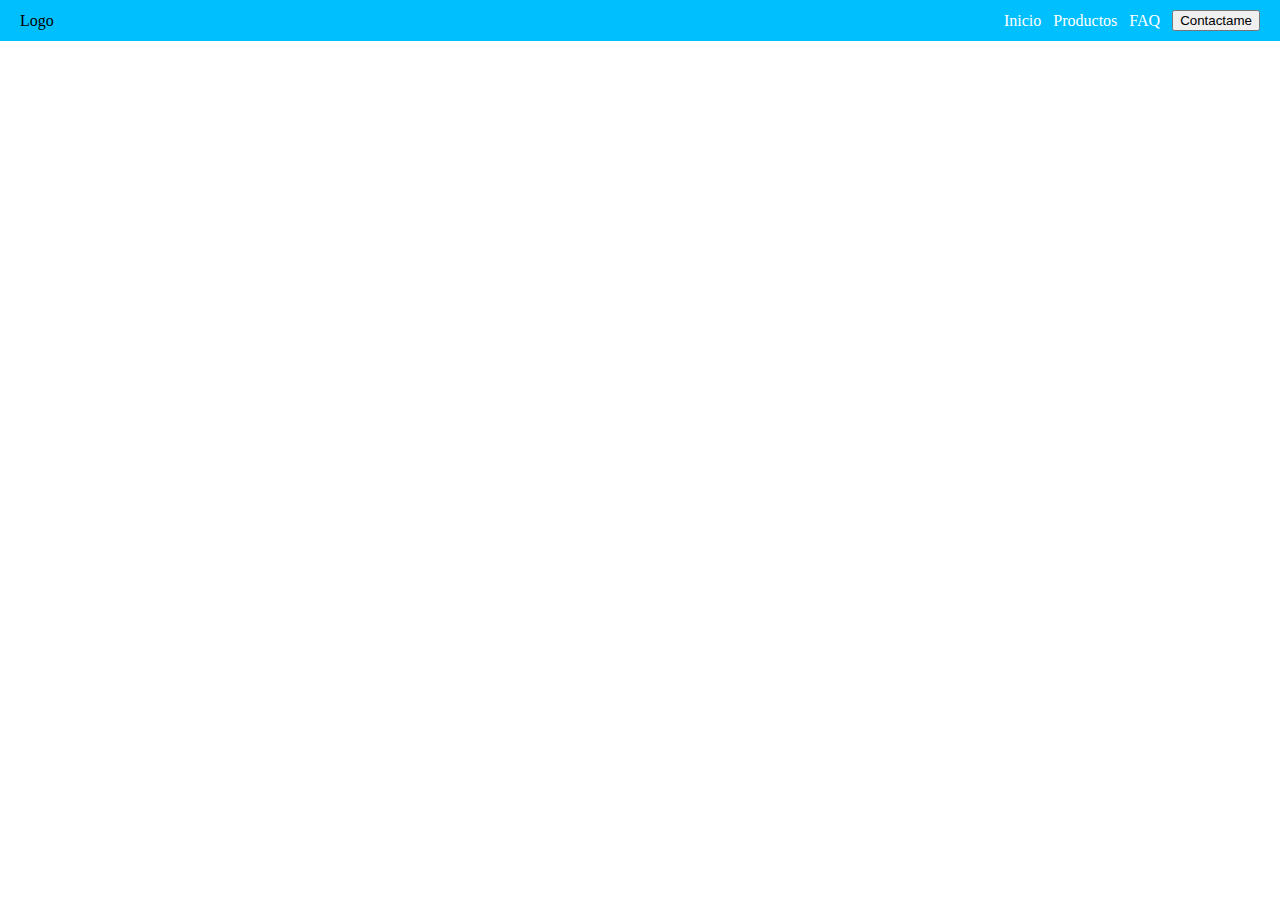
==== CSS/index.html @ d1a5cae9 "css" ====
<!DOCTYPE html>
<html lang="en">
  <head>
    <meta charset="UTF-8">
    <meta name="viewport" content="width=device-width, initial-scale=1.0">
    <title>Document</title>
    <!-- CSS IN-FILE -->
    <link rel="stylesheet" href="./styles/general.css">
    <link rel="stylesheet" href="./styles/nav.css">
    <!-- CSS IN-BLOCK -->
    <style>
      p {
        color: white;
      }
    </style>
  </head>
  <body>
    <!-- CSS IN-LINE -->
    <nav style="background-color: deepskyblue;">
      <div>Logo</div>
      <div>
        <p>Inicio</p>
        <p>Productos</p>
        <p>FAQ</p>
        <button>Contactame</button>
      </div>
    </nav>
  </body>
</html>
---- CSS/styles/general.css ----
/* Solo trabaja styles en conjunto 

Selector universal*/
* {
  margin: 0px;
}
---- CSS/styles/nav.css ----
nav {
  padding: 10px 20px;
  display: flex;
  justify-content: space-between;
  align-items: center;
}

nav > div {
  display: flex;
  justify-content: center;
  align-items: center;
  gap: 12px;
}
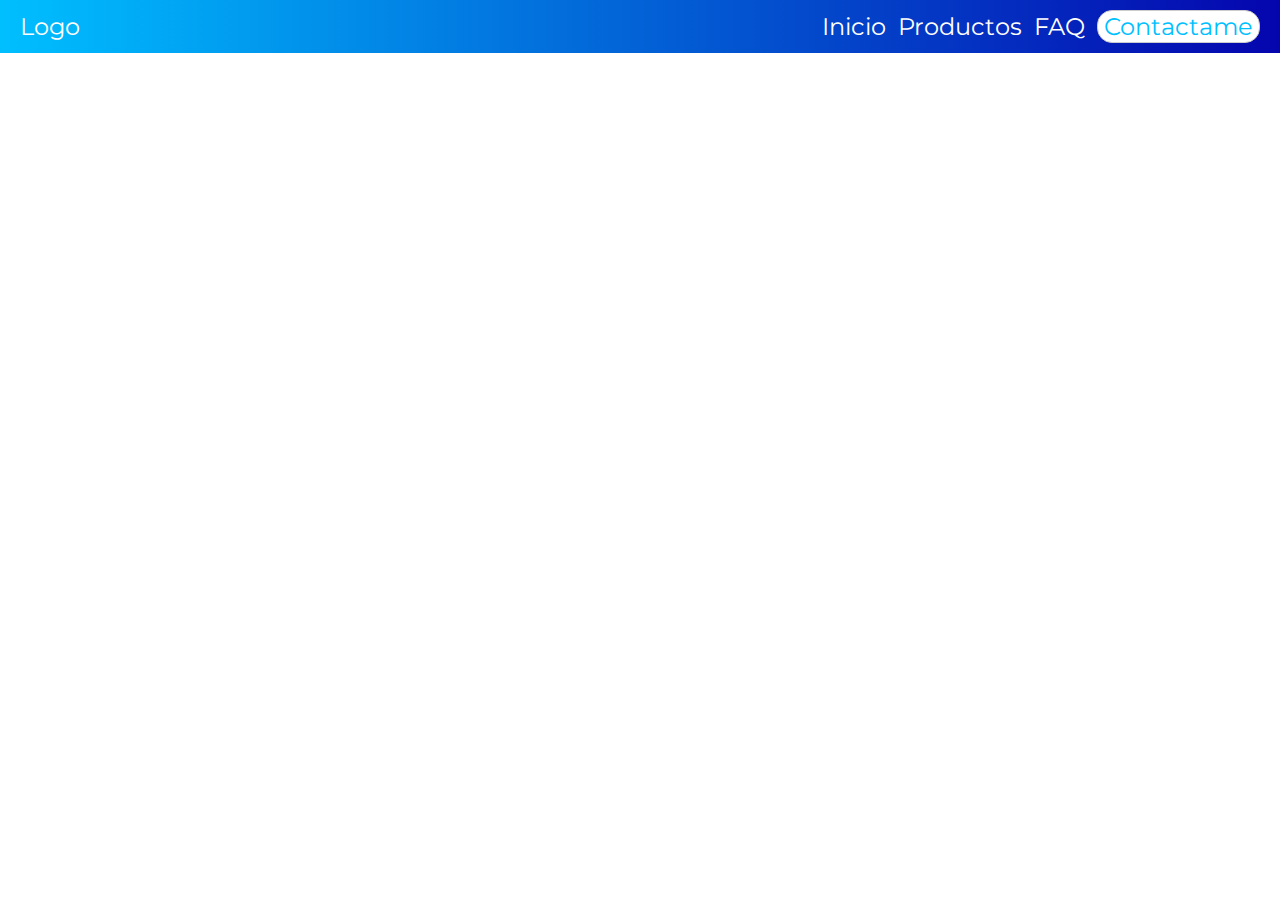
==== commit 07024fbf: "css 2" ====
--- a/CSS/index.html
+++ b/CSS/index.html
@@ -13,16 +13,22 @@
         color: white;
       }
     </style>
+    <!-- Tipo grafia -->
+    <link rel="preconnect" href="https://fonts.googleapis.com">
+    <link rel="preconnect" href="https://fonts.gstatic.com" crossorigin>
+    <link href="https://fonts.googleapis.com/css2?family=Montserrat:ital,wght@0,100..900;1,100..900&display=swap" rel="stylesheet">
   </head>
   <body>
     <!-- CSS IN-LINE -->
     <nav style="background-color: deepskyblue;">
-      <div>Logo</div>
       <div>
-        <p>Inicio</p>
-        <p>Productos</p>
-        <p>FAQ</p>
-        <button>Contactame</button>
+        <p>Logo</p>
+      </div>
+      <div>
+        <p class="hover">Inicio</p>
+        <p class="hover">Productos</p>
+        <p class="hover">FAQ</p>
+        <button id="contacto">Contactame</button>
       </div>
     </nav>
   </body>
--- a/CSS/styles/general.css
+++ b/CSS/styles/general.css
@@ -3,4 +3,9 @@
 Selector universal*/
 * {
   margin: 0px;
+  /*Agregando tipo grafia*/
+  font-family: "Montserrat", sans-serif;
+  font-optical-sizing: auto;
+  font-weight: 400;
+  font-style: normal;
 }--- a/CSS/styles/nav.css
+++ b/CSS/styles/nav.css
@@ -1,8 +1,16 @@
+:root {
+  --color-principal: deepskyblue;
+  --texto-parrafo: 24px;
+}
+
 nav {
   padding: 10px 20px;
   display: flex;
   justify-content: space-between;
   align-items: center;
+  font-size: var(--texto-parrafo);
+  background: linear-gradient(90deg, var(--color-principal), rgb(5, 5, 174));
+
 }
 
 nav > div {
@@ -10,4 +18,40 @@
   justify-content: center;
   align-items: center;
   gap: 12px;
+}
+/*clase*/
+.hover:hover {
+  font-weight: 600;
+  cursor: pointer;
+  transition: font-weight 0.5s;
+}
+/*id*/
+#contacto {
+  background-color: white;
+  color: var(--color-principal);
+  border: 1px solid #ccc;
+  border-radius: 15px;
+  /*Transicion*/
+  transition: background-color 0.5s, color 0.5s;
+  font-size: var(--texto-parrafo);
+}
+
+/*
+  PSEUDO CLASE
+  MANEJA EL ESTADO DE UN ELEMENTO
+
+  LISTA DE PSEUDO CLASES
+  :active (cuando se da click)
+  :focus (cuando se selecciona)
+  :hover (cuando se pasa el mouse)
+  :visited (cuando ya se visitó)
+  :link (cuando no se ha visitado)
+  :first-child (primer hijo)
+  :last-child (último hijo)
+*/
+
+#contacto:hover {
+  background-color: var(--color-principal);
+  color: white;
+  cursor: pointer;
 }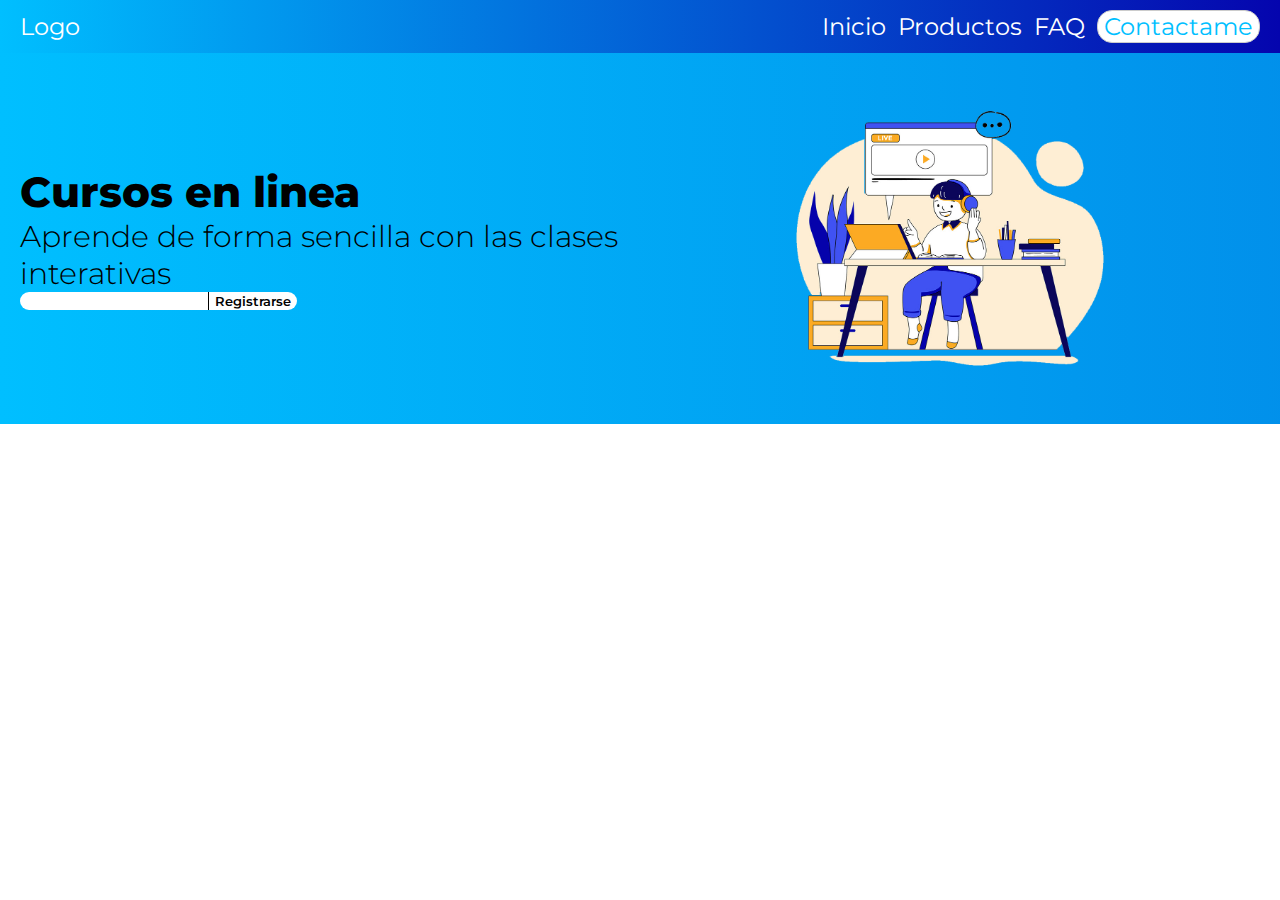
==== commit 3348eff0: "css2" ====
--- a/CSS/index.html
+++ b/CSS/index.html
@@ -7,6 +7,7 @@
     <!-- CSS IN-FILE -->
     <link rel="stylesheet" href="./styles/general.css">
     <link rel="stylesheet" href="./styles/nav.css">
+    <link rel="stylesheet" href="./styles/header.css">
     <!-- CSS IN-BLOCK -->
     <style>
       p {
@@ -31,5 +32,20 @@
         <button id="contacto">Contactame</button>
       </div>
     </nav>
+    <main>
+      <header>
+        <div class="izquierda">
+          <h1>Cursos en linea</h1>
+          <h2>Aprende de forma sencilla con las clases interativas</h2>
+          <div >
+            <input type="email" name="email">
+            <button>Registrarse</button>
+          </div>
+        </div>
+        <div class="derecha">
+          <img src="./imagenes/online.png" alt="estudiante">
+        </div>
+      </header>
+    </main>
   </body>
 </html>--- a/CSS/styles/header.css
+++ b/CSS/styles/header.css
@@ -0,0 +1,65 @@
+header {
+  display: grid;
+  grid-template-columns: 1fr 1fr;
+  padding: 20px;
+  background: linear-gradient(90deg, var(--color-principal), rgb(5, 5, 174));
+  background-size: 400% 400%;
+  animation: fondo 15s ease infinite;
+}
+
+header > div > img{
+  width: 80%;
+}
+
+.izquierda {
+  display: flex;
+  flex-direction: column;
+  justify-content: center;
+}
+
+.izquierda > h1 {
+  font-size: 42px;
+  font-weight: 800;
+}
+
+.izquierda > h2 {
+  font-size: 30px;
+  font-weight: 300;
+}
+
+.izquierda > div {
+  display: flex;
+  gap: 0;
+}
+
+.izquierda > div > input {
+  border-radius: 25px 0 0 25px;
+  border: none;
+}
+
+.izquierda > div > button {
+  border-radius: 0 25px 25px 0px;
+  background-color: white;
+  border: none;
+  font-weight: 600;
+  border-left: 1px solid black;
+}
+
+.derecha {
+  display: flex;
+  justify-content: center;
+  align-items: center;
+}
+
+@keyframes fondo {
+  0%{
+    background-position:0% 50%
+    
+  }
+  50%{
+    background-position:100% 50%
+  }
+  100%{
+    background-position:0% 50%
+  }
+}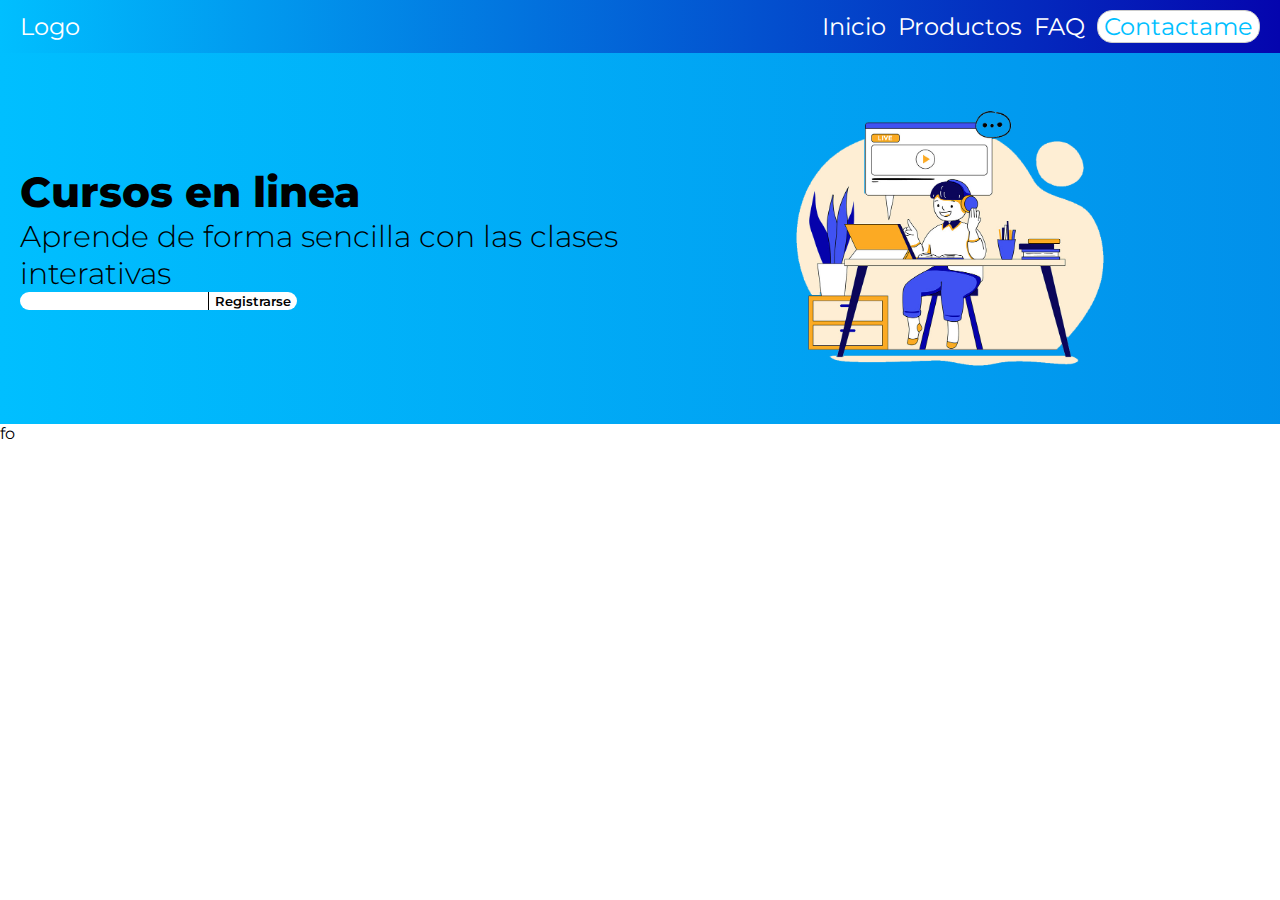
==== commit ad900c6e: "borrar esta parte" ====
--- a/CSS/index.html
+++ b/CSS/index.html
@@ -46,6 +46,7 @@
           <img src="./imagenes/online.png" alt="estudiante">
         </div>
       </header>
+      fo
     </main>
   </body>
 </html>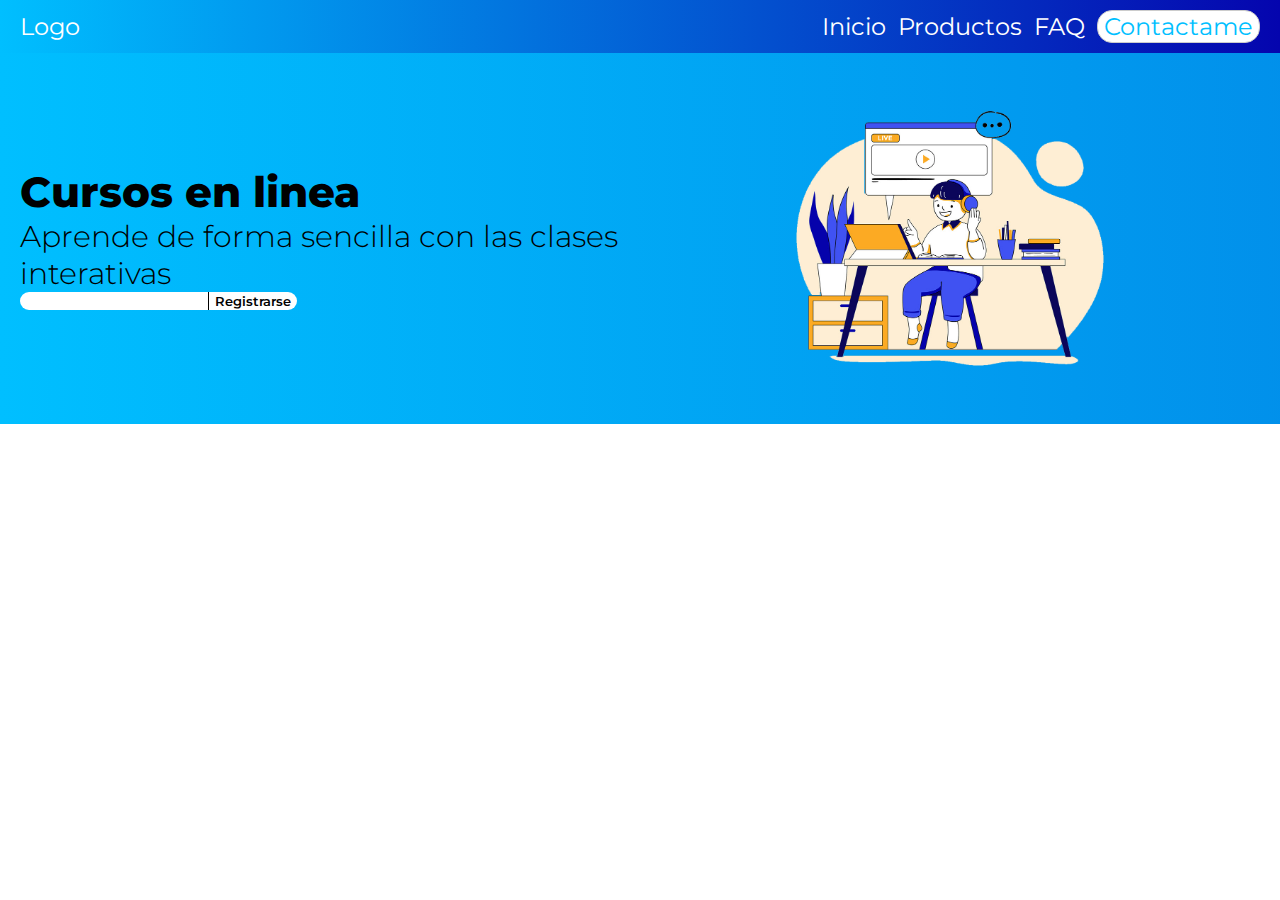
==== commit 45ca5565: "sass" ====
--- a/CSS/index.html
+++ b/CSS/index.html
@@ -46,7 +46,6 @@
           <img src="./imagenes/online.png" alt="estudiante">
         </div>
       </header>
-      fo
     </main>
   </body>
 </html>